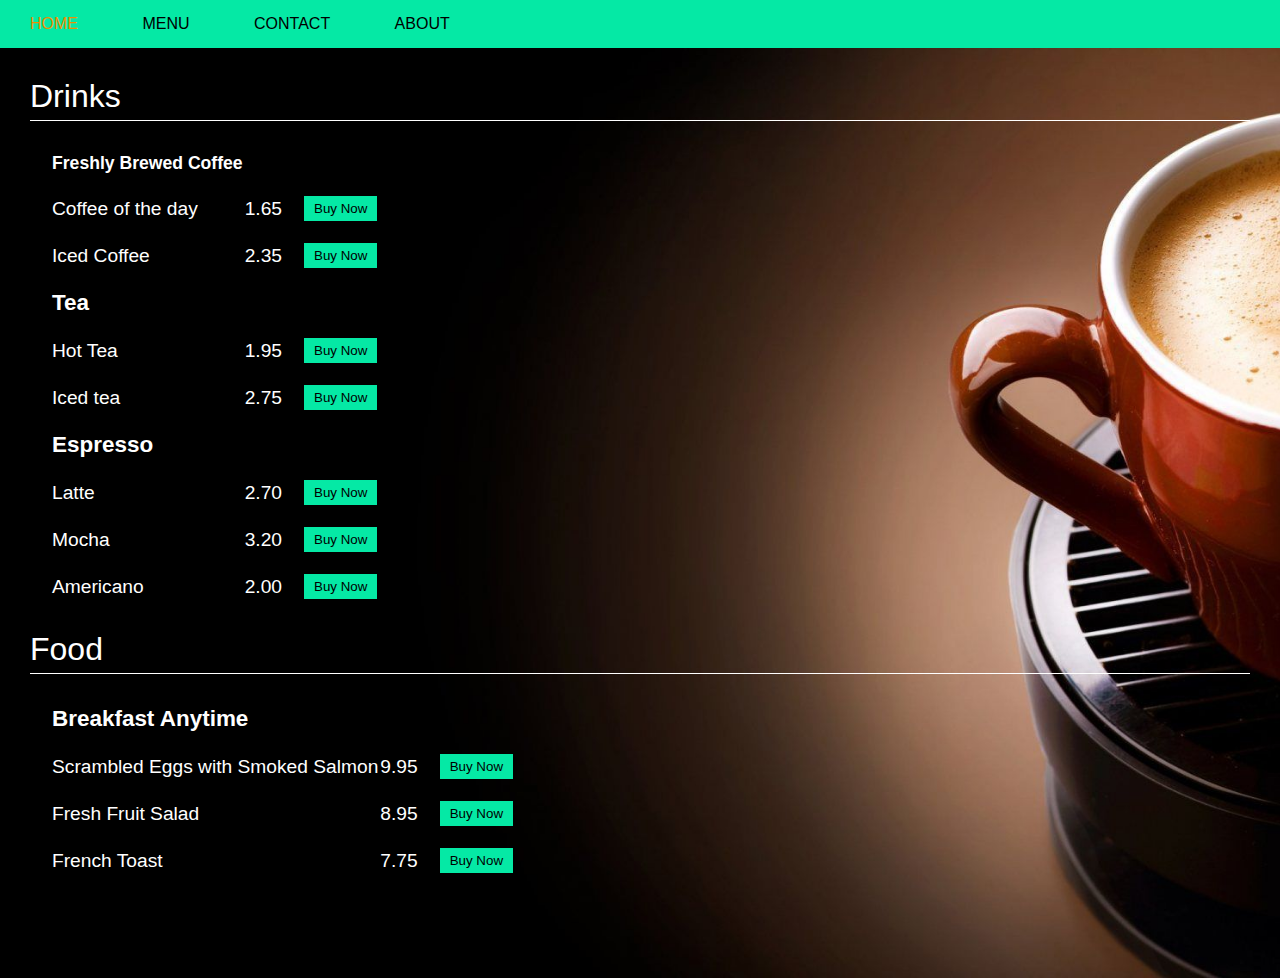
==== menu.html @ a4a8c1de "Our first commit" ====
<html>
	<head>
		<title>Dublin Coffee Shop</title>
		<link rel="stylesheet" href="css/style.css" />
		<script src="js/order.js"></script>
	</head>
	<body>
		<nav>
			<ul>
				<a href="index.html">
					<li>HOME</li>
				</a>
				<a href="menu.html">
					<li>MENU</li>
				</a>
				<a href="contact.html">
					<li>CONTACT</li>
				</a>
				<a href="about.html">
					<li>ABOUT</li>
				</a>
			</ul>
		</nav>
		<div class="main">
			<p class="title menu-title">Drinks</p>
			<table class="drinks-table">
				<tr>
					<td class="subsection">Freshly Brewed Coffee</td>
				</tr>
				<tr>
					<td id="1-name">Coffee of the day</td>
					<td id="1-price">1.65</td>
					<td>
						<button class="order-button" onclick="order(1)">Buy Now</button>
					</td>
				</tr>
				<tr>
					<td id="2-name">Iced Coffee</td>
					<td id="2-price">2.35</td>
					<td>
						<button class="order-button" onclick="order(2)">Buy Now</button>
					</td>
				</tr>
				<tr>
					<td><h3>Tea</h3></td>
				</tr>
				<tr>
					<td id="3-name">Hot Tea</td>
					<td id="3-price">1.95</td>
					<td><button class="order" onclick="order(3)" id="3">Buy Now</button></td>
				</tr>
				<tr>
					<td id="4-name">Iced tea</td>
					<td id="4-price">2.75</td>
					<td><button class="order" onclick="order(4)" id="4">Buy Now</button></td>
				</tr>
				<tr>
					<td><h3>Espresso</h3></td>
				</tr>
				<tr>
					<td id="5-name">Latte</td>
					<td id="5-price">2.70</td>
					<td><button class="order" onclick="order(5)" id="5">Buy Now</button></td>
				</tr>
				<tr>
					<td id="6-name">Mocha</td>
					<td id="6-price">3.20</td>
					<td><button class="order" onclick="order(6)" id="6">Buy Now</button></td>
				</tr>
				<tr>
					<td id="7-name">Americano</td>
					<td id="7-price">2.00</td>
					<td><button class="order" onclick="order(7)" id="7">Buy Now</button></td>
				</tr>
			</table>
			<p class="title menu-title">Food</p>
			<table class="drinks-table">
				<tr>
					<td><h3>Breakfast Anytime</h3></td>
				</tr>
				<tr>
					<td id="8-name">Scrambled Eggs with Smoked Salmon</td>
					<td id="8-price">9.95</td>
					<td><button class="order" onclick="order(8)" id="8">Buy Now</button></td>
				</tr>
				<tr>
					<td id="9-name">Fresh Fruit Salad</td>
					<td id="9-price">8.95</td>
					<td><button class="order" onclick="order(9)" id="9">Buy Now</button></td>
				</tr>
				<tr>
					<td id="10-name">French Toast</td>
					<td id="10-price">7.75</td>
					<td><button class="order" onclick="order(10)" id="10">Buy Now</button></td>
				</tr>
			</table>
		</div>
	</body>
</html>
---- css/style.css ----
* {
	margin: 0;
	padding: 0;
}

body {
	font-family: "Work Sans", sans-serif;
	background-color: rgb(36, 36, 36);
}

a {
	text-decoration: none;
	color: black;
}

nav {
	background-color: rgb(5, 233, 165);
	display: inline-block;
	width: 100%;
}

nav a:hover {
	color: rgb(238, 143, 0);
}

nav ul {
	list-style: none;
}

nav ul li {
	display: inline-block;
	padding-left: 30px;
	padding-right: 30px;
	padding-top: 15px;
	padding-bottom: 15px;
}

.main {
	color: white;
	background-image: url("../images/bg.jpg");
	background-size: cover;
	/* background-color: red; */
	padding-top: 30px;
	padding-left: 30px;
	height: 100vh;
}

.title {
	font-size: 2rem;
	margin-bottom: 10px;
    margin-right: 30px;
}
.subtitle {
	font-size: 1.2rem;
}

.menu-button {
	background-color: rgb(5, 233, 165);
	font-size: 1.2rem;
	padding: 10px;
	border: none;
	margin-top: 10px;
	cursor: pointer;
}

.description {
	margin-top: 20px;
	width: 50%;
	line-height: 2;
}

.contact-table {
	margin-top: 20px;
	color: white;
}

.contact-table td {
    padding-right: 30px;
    padding-bottom: 10px;
}

.menu-title{
    border-bottom: 1px solid white;
    /* background-color :red; */
    padding-bottom: 5px;
}

.drinks-table{
    color: white;
    padding-top: 10px;
    margin-bottom: 20px;
    margin-left: 20px;
    font-size: 1.2rem;
}

.drinks-table td{
    padding-top: 10px;
    padding-bottom: 10px;
}

.subsection{
    font-weight: bold;
    font-size: 1.1rem;
}

.order-button, .order{
	margin-left: 20px;
	padding: 5px 10px;
	background-color: rgb(5, 233, 165);
	border: none;
	cursor: pointer;
}
.cart{
	color: #fff;
	margin-top: 20px;
	margin-bottom: 30px;
	margin-left: 30px;
	margin-right: 30px;
}

.cart td{
	padding-right: 20px;
	padding-top: 10px;
}
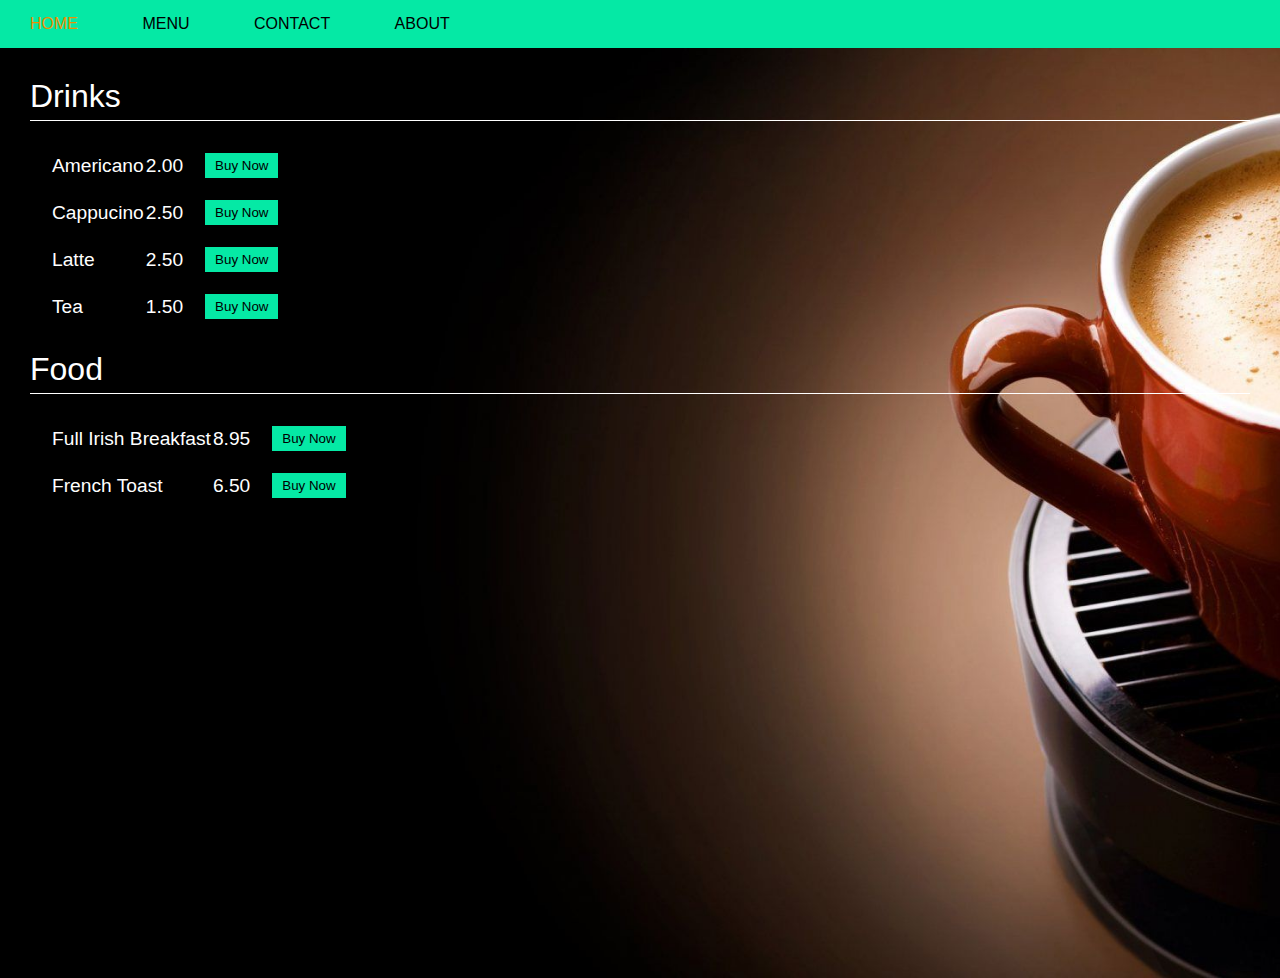
==== commit 52169c62: "Update menu.html" ====
--- a/menu.html
+++ b/menu.html
@@ -25,72 +25,38 @@
 			<p class="title menu-title">Drinks</p>
 			<table class="drinks-table">
 				<tr>
-					<td class="subsection">Freshly Brewed Coffee</td>
-				</tr>
-				<tr>
-					<td id="1-name">Coffee of the day</td>
-					<td id="1-price">1.65</td>
-					<td>
-						<button class="order-button" onclick="order(1)">Buy Now</button>
-					</td>
-				</tr>
-				<tr>
-					<td id="2-name">Iced Coffee</td>
-					<td id="2-price">2.35</td>
-					<td>
-						<button class="order-button" onclick="order(2)">Buy Now</button>
-					</td>
-				</tr>
-				<tr>
-					<td><h3>Tea</h3></td>
-				</tr>
-				<tr>
-					<td id="3-name">Hot Tea</td>
-					<td id="3-price">1.95</td>
-					<td><button class="order" onclick="order(3)" id="3">Buy Now</button></td>
-				</tr>
-				<tr>
-					<td id="4-name">Iced tea</td>
-					<td id="4-price">2.75</td>
-					<td><button class="order" onclick="order(4)" id="4">Buy Now</button></td>
-				</tr>
-				<tr>
-					<td><h3>Espresso</h3></td>
-				</tr>
-				<tr>
-					<td id="5-name">Latte</td>
-					<td id="5-price">2.70</td>
-					<td><button class="order" onclick="order(5)" id="5">Buy Now</button></td>
-				</tr>
-				<tr>
-					<td id="6-name">Mocha</td>
-					<td id="6-price">3.20</td>
-					<td><button class="order" onclick="order(6)" id="6">Buy Now</button></td>
-				</tr>
-				<tr>
 					<td id="7-name">Americano</td>
 					<td id="7-price">2.00</td>
 					<td><button class="order" onclick="order(7)" id="7">Buy Now</button></td>
+				</tr>
+				<tr>
+					<td id="6-name">Cappucino</td>
+					<td id="6-price">2.50</td>
+					<td><button class="order" onclick="order(6)" id="6">Buy Now</button></td>
+				</tr>
+				
+				<tr>
+					<td id="5-name">Latte</td>
+					<td id="5-price">2.50</td>
+					<td><button class="order" onclick="order(5)" id="5">Buy Now</button></td>
+				</tr>
+			
+				<tr>
+					<td id="3-name">Tea</td>
+					<td id="3-price">1.50</td>
+					<td><button class="order" onclick="order(3)" id="3">Buy Now</button></td>
 				</tr>
 			</table>
 			<p class="title menu-title">Food</p>
 			<table class="drinks-table">
 				<tr>
-					<td><h3>Breakfast Anytime</h3></td>
-				</tr>
-				<tr>
-					<td id="8-name">Scrambled Eggs with Smoked Salmon</td>
-					<td id="8-price">9.95</td>
+					<td id="8-name">Full Irish Breakfast</td>
+					<td id="8-price">8.95</td>
 					<td><button class="order" onclick="order(8)" id="8">Buy Now</button></td>
 				</tr>
 				<tr>
-					<td id="9-name">Fresh Fruit Salad</td>
-					<td id="9-price">8.95</td>
-					<td><button class="order" onclick="order(9)" id="9">Buy Now</button></td>
-				</tr>
-				<tr>
 					<td id="10-name">French Toast</td>
-					<td id="10-price">7.75</td>
+					<td id="10-price">6.50</td>
 					<td><button class="order" onclick="order(10)" id="10">Buy Now</button></td>
 				</tr>
 			</table>
